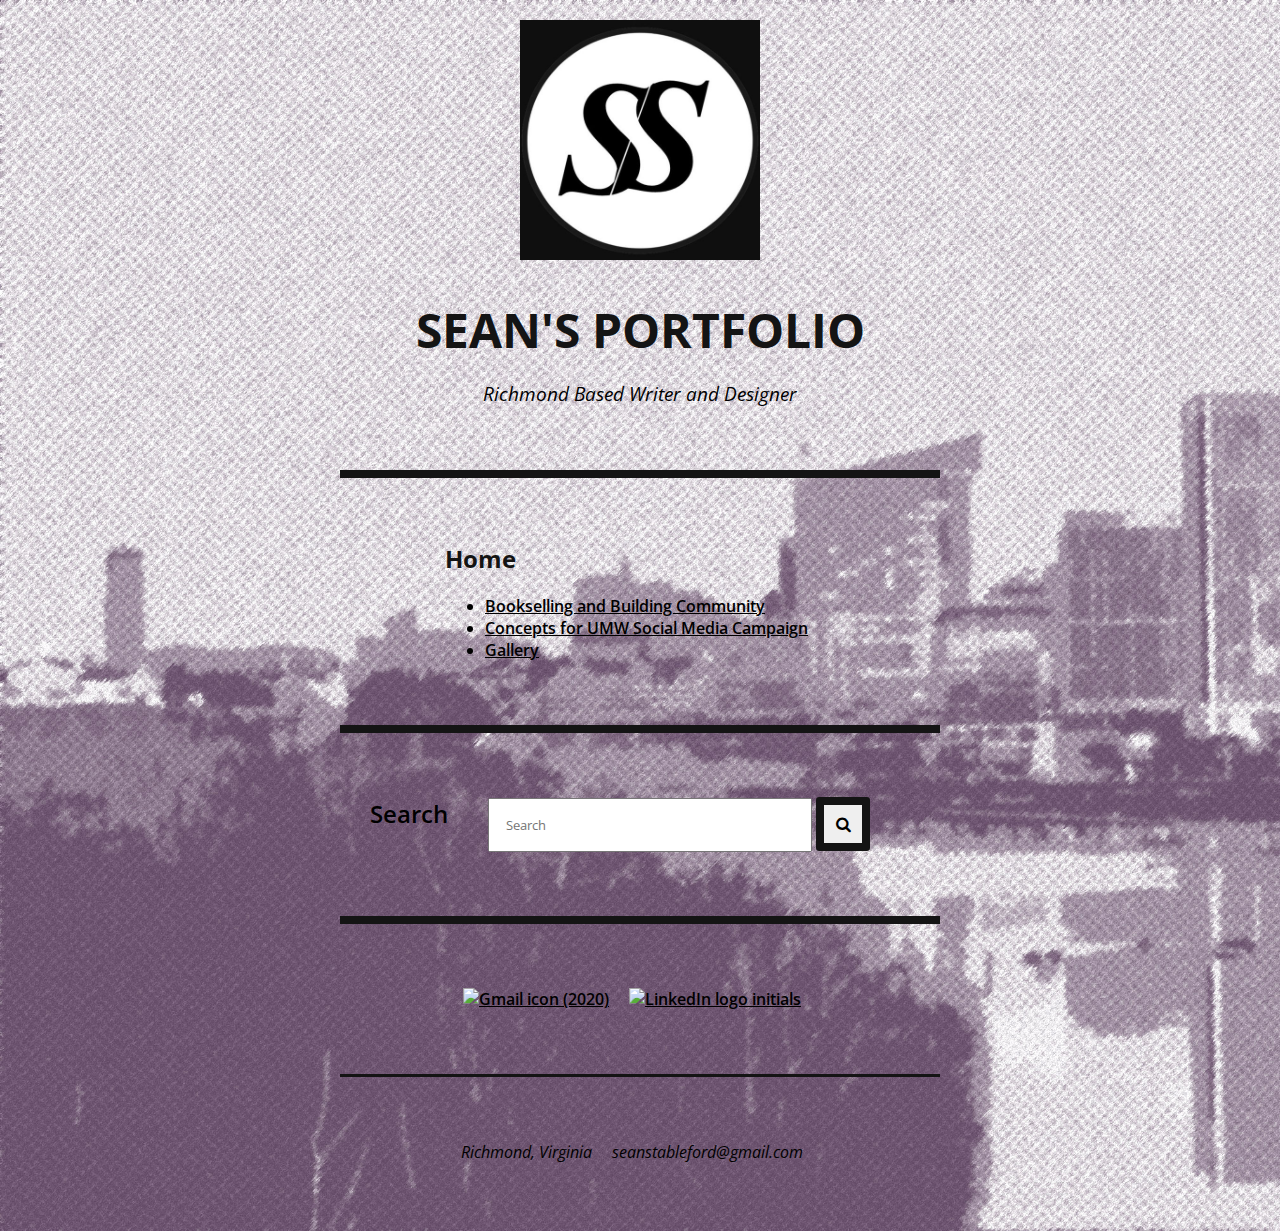
==== index.html @ e0f2f377 "created home page and styles" ====
<!DOCTYPE html>
<html lang="en">
<head>
  <meta charset="UTF-8">
  <meta name="viewport" content="width=device-width, initial-scale=1">
  <link rel="stylesheet" href="seanstyle.css">
  <link rel="preconnect" href="https://fonts.googleapis.com">
<link rel="preconnect" href="https://fonts.gstatic.com" crossorigin>
<link href="https://fonts.googleapis.com/css2?family=Open+Sans:wght@400;700;800&display=swap" rel="stylesheet">
  <title>Sean's Portfolio - Richmond Based Writer and Designer</title>
  <link rel="icon" type="image/x-icon" href="/images/seanlogo.jfif">
  <link rel="stylesheet" href="https://cdnjs.cloudflare.com/ajax/libs/font-awesome/4.7.0/css/font-awesome.min.css">
</head>
<body>
  <header>
    <img id="header-logo" src="/images/seanlogo.jfif" alt="Sean Stableford Personal Logo">
    <h1 class="site-title">Sean's Portfolio</h1>
    <h3><i>Richmond Based Writer and Designer</i></h3>
  </header>
  <hr>
  <div class="navmenu">
    <h2>Home</h2>
    <ul>
      <li><a href="/bookselling.html">Bookselling and Building Community</a></li>
      <li><a href="/umw.html">Concepts for UMW Social Media Campaign</a></li>
      <li><a href="/gallery.html">Gallery</a></li>
    </ul>
  </div>
  <hr>
  <div class="searchbar">
    <form action="/action_page.php">
      <label for="search">Search</label>
    <input type="text" placeholder="Search" name="search">
    <button type="submit"<i class="fa fa-search"></i></button>
  </form>
  </div>
  <hr>
  <div class="socialbar">
    <a title="Google, Public domain, via Wikimedia Commons" href="https://commons.wikimedia.org/wiki/File:Gmail_icon_(2020).svg"><img class="social-icon" width="36" alt="Gmail icon (2020)" src="https://upload.wikimedia.org/wikipedia/commons/thumb/7/7e/Gmail_icon_%282020%29.svg/512px-Gmail_icon_%282020%29.svg.png"></a>
    <a title="LinkedIn, Public domain, via Wikimedia Commons" href="https://commons.wikimedia.org/wiki/File:LinkedIn_logo_initials.png"><img class="social-icon" width="36" alt="LinkedIn logo initials" src="https://upload.wikimedia.org/wikipedia/commons/thumb/c/ca/LinkedIn_logo_initials.png/512px-LinkedIn_logo_initials.png"></a>
  </div>
  <hr class="skinny">
  <footer>
    <div class="footer-info"><i>Richmond, Virginia</i></div>
    <div class="footer-info"><i>seanstableford@gmail.com</i></div>
  </footer>
</body>
</html>
---- seanstyle.css ----
* {
  font-family: "Open Sans", sans-serif;
  box-sizing: border-box;
}

@media screen and (max-width: 500px) {

}

body {
  background-image: url("/images/richmond_skyline.jpg");
  background-repeat: no-repeat;
  background-size: cover;
  max-width: 600px;
  margin: 20px auto;
}

header {
  text-align: center;
}

.site-title {
  text-transform: uppercase;
  font-weight: 700;
  font-size: 3rem;
  color: rgb(20, 20, 20);
  margin-bottom: 0.02em;
}

h2 {
  color: rgb(20, 20, 20);
}

h3 {
  font-weight: 400;
}

#header-logo {
  height: 40%;
  width: 40%;
}

.navmenu {
  max-width: 65%;
  margin: auto;
}

a {
  color: black;
  font-weight: 600;
}

hr {
  margin-top: 4em;
  margin-bottom: 4em;
  border-top: 0.5em solid rgb(20, 20, 20);
  border-bottom: none;
  border-left: none;
  border-right: none;
}

.searchbar {
  text-align: center;
  width: 90%;
  margin: 1em auto;
}


label {
  float: left;
  margin-bottom: 1em;
  font-weight: 600;
  font-size: 1.5rem;
}

input {
  padding: 1rem;
  width: 60%;
  clear: left;
}

button {
  padding: 0.7rem;
  border: 0.5em solid rgb(20, 20, 20);
  border-radius: 0.2em;
  clear: left;
}

.socialbar {
  text-align: center;
}

.social-icon {
  margin-right: 1em;
}

.skinny {
  margin-top: 4em;
  margin-bottom: 4em;
  border-top: 0.2em solid rgb(20, 20, 20);
  border-bottom: none;
  border-left: none;
  border-right: none;
}

footer {
  margin: auto;
  text-align: center;
  padding-bottom: 3em;
}

.footer-info {
  display: inline-block;
  margin-right: 1em;
}
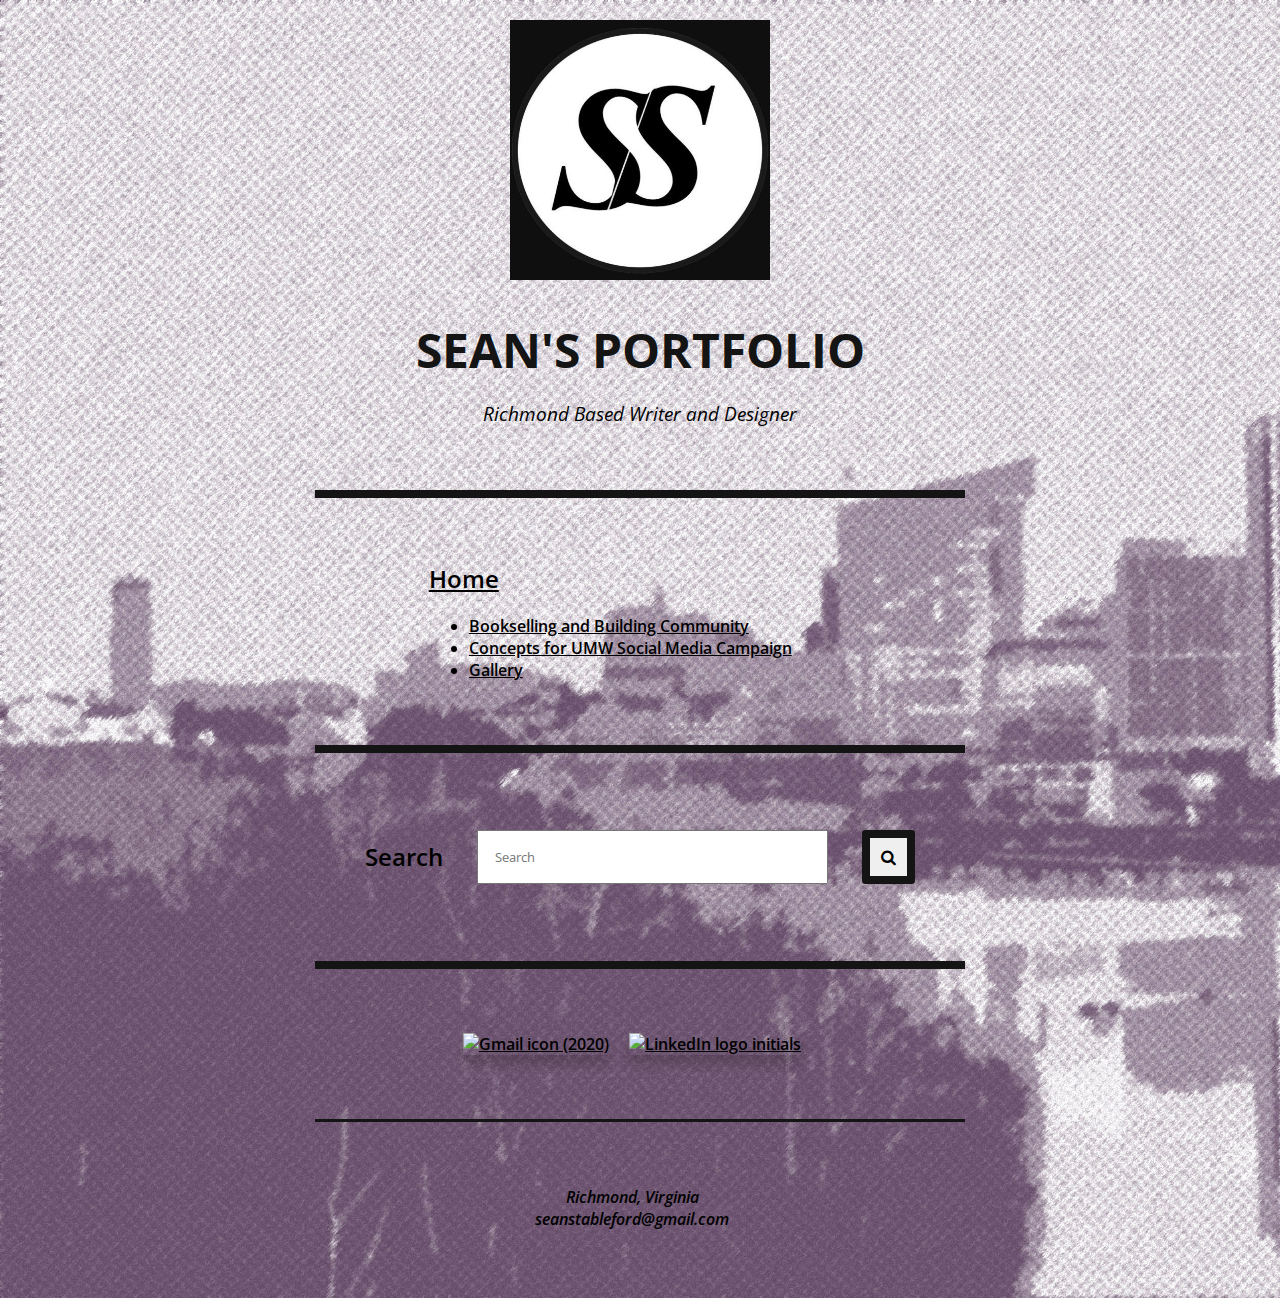
==== commit ea44ee74: "updated for mobile browsing" ====
--- a/index.html
+++ b/index.html
@@ -11,7 +11,7 @@
   <link rel="icon" type="image/x-icon" href="/images/seanlogo.jfif">
   <link rel="stylesheet" href="https://cdnjs.cloudflare.com/ajax/libs/font-awesome/4.7.0/css/font-awesome.min.css">
 </head>
-<body>
+<body class="homebody">
   <header>
     <img id="header-logo" src="/images/seanlogo.jfif" alt="Sean Stableford Personal Logo">
     <h1 class="site-title">Sean's Portfolio</h1>
@@ -19,7 +19,7 @@
   </header>
   <hr>
   <div class="navmenu">
-    <h2>Home</h2>
+    <h2><a href="/index.html">Home</a></h2>
     <ul>
       <li><a href="/bookselling.html">Bookselling and Building Community</a></li>
       <li><a href="/umw.html">Concepts for UMW Social Media Campaign</a></li>
@@ -27,8 +27,8 @@
     </ul>
   </div>
   <hr>
-  <div class="searchbar">
-    <form action="/action_page.php">
+  <div>
+    <form class="searchbar" action="/action_page.php">
       <label for="search">Search</label>
     <input type="text" placeholder="Search" name="search">
     <button type="submit"<i class="fa fa-search"></i></button>
@@ -44,5 +44,7 @@
     <div class="footer-info"><i>Richmond, Virginia</i></div>
     <div class="footer-info"><i>seanstableford@gmail.com</i></div>
   </footer>
+  <div class="filler">
+  </div>
 </body>
 </html>
--- a/seanstyle.css
+++ b/seanstyle.css
@@ -4,16 +4,53 @@
 }
 
 @media screen and (max-width: 500px) {
-
+  .flex-container {
+    display: flex;
+    flex-wrap: wrap;
+  }
+  .text-container {
+    max-width: 100%;
+    min-width: 100%;
+    padding: 0;
+  }
+  body {
+    background-image: url("/images/richmond_skyline.jpg");
+    background-size: auto, 1400px;
+    background-repeat: repeat, no-repeat;
+    max-width: 650px;
+    margin: 20px auto;
+  }
+  main {
+    background-color: rgba(128, 104, 131, 1);
+    background-image: none;
+    height: auto;
+    margin: 0 auto;
+  }
 }
 
 body {
+  background-image: linear-gradient(to bottom, rgba(128, 104, 131, 0.1) 10%, rgba(128, 104, 131, 1) 15%), url("/images/richmond_skyline.jpg");
+  background-size: auto, 1800px;
+  background-repeat: repeat, no-repeat;
+  max-width: 650px;
+  margin: 20px auto;
+}
+
+.homebody {
   background-image: url("/images/richmond_skyline.jpg");
+  background-size: cover;
   background-repeat: no-repeat;
-  background-size: cover;
-  max-width: 600px;
+  max-width: 650px;
   margin: 20px auto;
 }
+
+.gallerybody {
+    background-image: linear-gradient(to bottom, rgba(128, 104, 131, 0.1) 10%, rgba(128, 104, 131, 1) 12%), url("/images/richmond_skyline.jpg");
+    background-size: auto, 1800px;
+    background-repeat: repeat, no-repeat;
+    max-width: 650px;
+    margin: 20px auto;
+  }
 
 header {
   text-align: center;
@@ -59,31 +96,46 @@
   border-right: none;
 }
 
+.no-padding-bottom {
+  margin-bottom: 0;
+}
+
+.no-padding-top {
+  margin-top: 0;
+}
+
 .searchbar {
   text-align: center;
   width: 90%;
+  height: 5em;
   margin: 1em auto;
+  display: flex;
+  justify-content: space-around;
+  flex-direction: row;
+  align-items: center;
 }
 
 
 label {
-  float: left;
-  margin-bottom: 1em;
+  /*float: left;*/
   font-weight: 600;
   font-size: 1.5rem;
+  display: inline-block;
 }
 
 input {
   padding: 1rem;
   width: 60%;
-  clear: left;
+  display: inline-block;
+  /*clear: left;*/
 }
 
 button {
+  display: inline-block;
   padding: 0.7rem;
   border: 0.5em solid rgb(20, 20, 20);
   border-radius: 0.2em;
-  clear: left;
+  /*clear: left;*/
 }
 
 .socialbar {
@@ -92,6 +144,7 @@
 
 .social-icon {
   margin-right: 1em;
+  box-shadow: 0 10px 10px 0 rgba(20, 20, 20, 0.2);
 }
 
 .skinny {
@@ -103,13 +156,89 @@
   border-right: none;
 }
 
+.partial-width {
+  width: 75%;
+}
+
+/* bookselling page styles */
+
+main {
+  background-image: linear-gradient(to bottom, hsla(300, 9%, 89%, 30%) 5%, hsla(300, 9%, 89%, 0%) 20%);
+  height: auto;
+  margin: 0 auto;
+}
+
+.flex-container {
+  display: flex;
+  height: auto;
+  align-items: center;
+  margin: 0 auto;
+  padding: 2em 3em;
+}
+
+.project-desc {
+  font-weight: 600;
+}
+
+.white {
+  color: #d4cdd5;
+}
+
+.dark {
+  color: #2d232e;
+}
+
+.text-container {
+  padding-right: 4em;
+  max-width: 50%;
+}
+
+.image-container {
+}
+
+#movie-club-poster-pic {
+  width: 100%;
+}
+
+/* gallery */
+
+ .gallery {
+  display: flex;
+  flex-direction: row;
+  flex-wrap: wrap;
+  padding: 2rem;
+  width: 100%;
+  justify-content: center;
+}
+
+.gallery img {
+  width: 75%;
+  height: auto;
+  padding: 1rem;
+  transition: .5s;
+}
+
+.gallery img:hover {
+  filter: drop-shadow(4px 4px 6px black);
+  transform: scale(1.5);
+}
+
+.gallery img:
+
 footer {
-  margin: auto;
-  text-align: center;
-  padding-bottom: 3em;
+  margin: 0 auto 40em auto;
+  text-align: center;
+  padding-bottom: 5em;
 }
 
 .footer-info {
-  display: inline-block;
+  display: flex;
+  align-items: center;
   margin-right: 1em;
-}
+  justify-content: center;
+  font-weight: 600;
+}
+
+.filler {
+  height: 3em;
+}
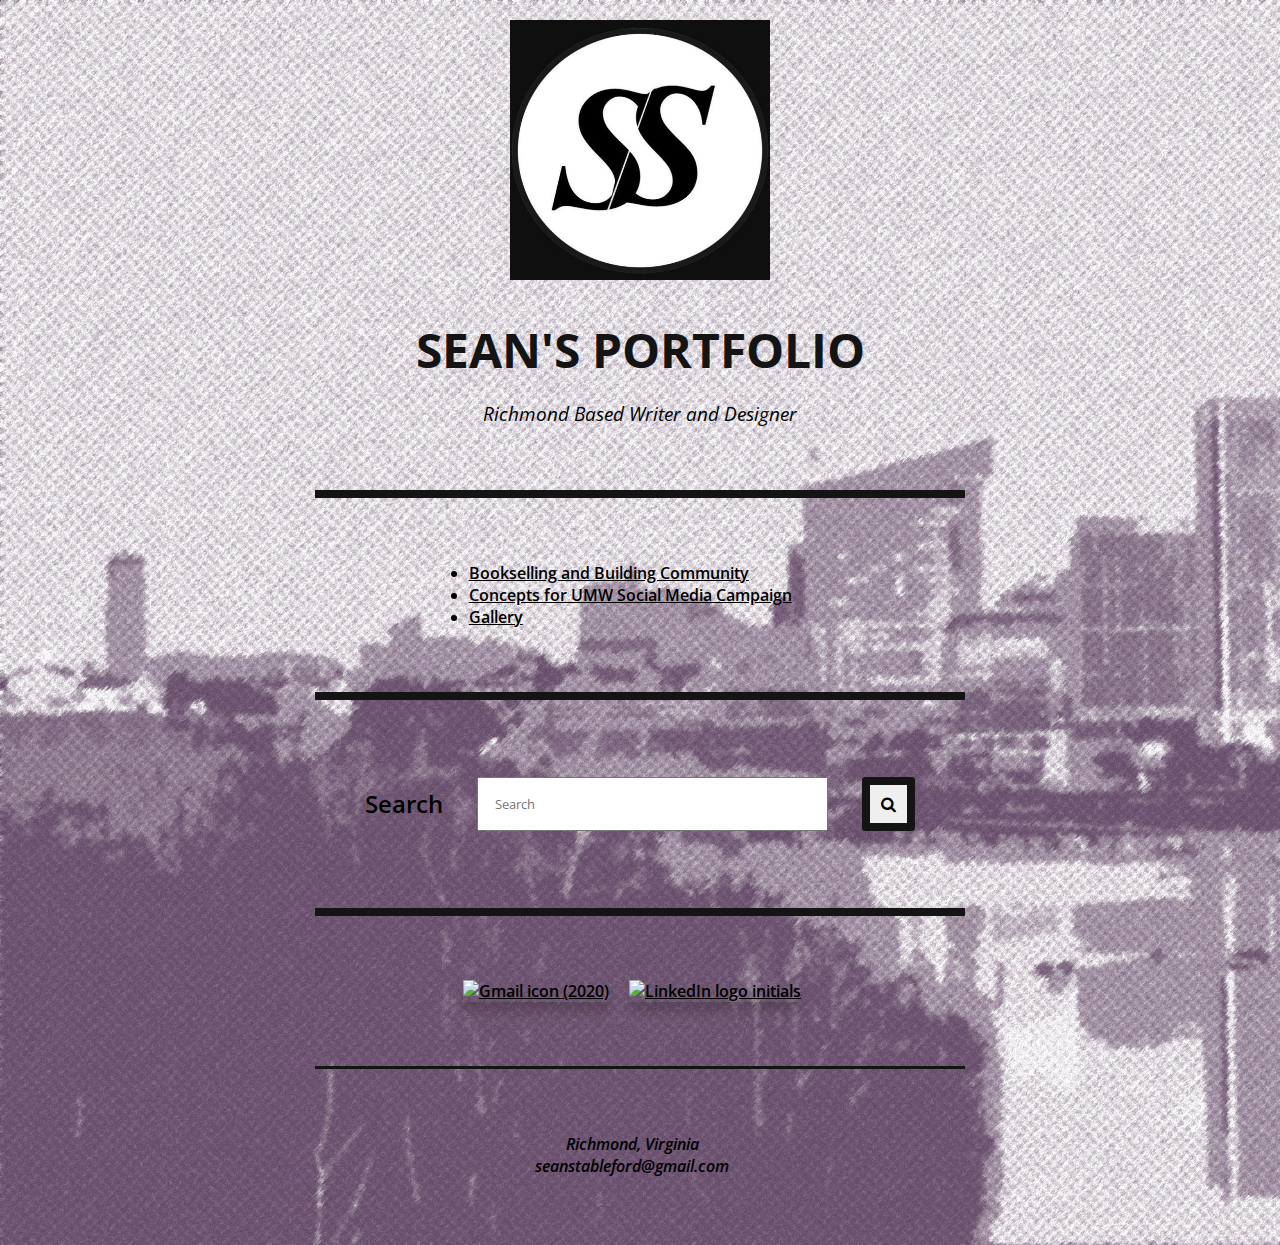
==== commit 3a4854f0: "added umw page" ====
--- a/index.html
+++ b/index.html
@@ -19,7 +19,6 @@
   </header>
   <hr>
   <div class="navmenu">
-    <h2><a href="/index.html">Home</a></h2>
     <ul>
       <li><a href="/bookselling.html">Bookselling and Building Community</a></li>
       <li><a href="/umw.html">Concepts for UMW Social Media Campaign</a></li>
--- a/seanstyle.css
+++ b/seanstyle.css
@@ -3,7 +3,7 @@
   box-sizing: border-box;
 }
 
-@media screen and (max-width: 500px) {
+@media screen and (max-width: 600px) {
   .flex-container {
     display: flex;
     flex-wrap: wrap;
@@ -66,10 +66,17 @@
 
 h2 {
   color: rgb(20, 20, 20);
+  text-align: center;
+  font-size: 2rem;
 }
 
 h3 {
   font-weight: 400;
+}
+
+.head-description {
+  width: 75%;
+  margin: auto;
 }
 
 #header-logo {
@@ -185,7 +192,7 @@
 }
 
 .dark {
-  color: #2d232e;
+  color: rgb(20, 20, 20);
 }
 
 .text-container {
